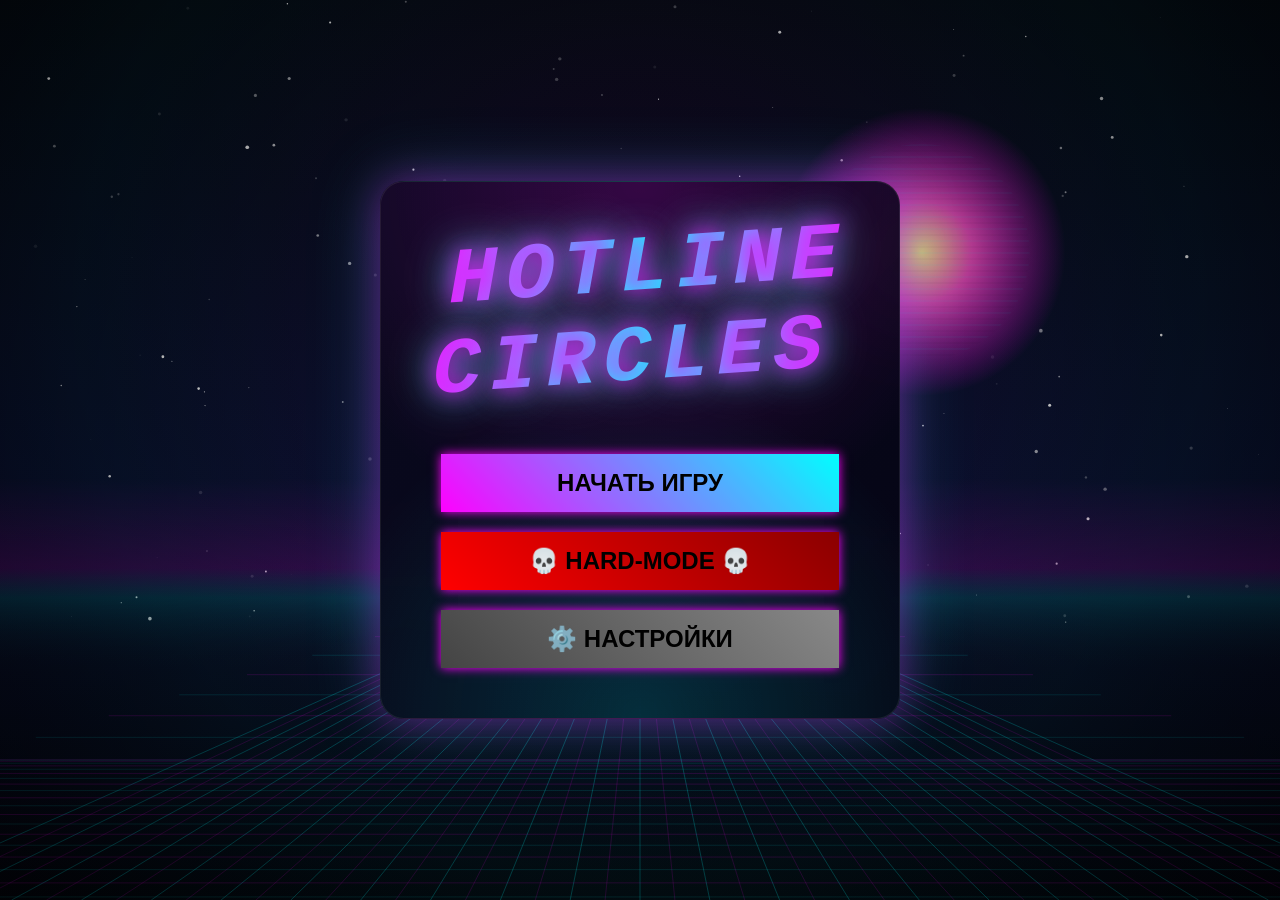
==== index.html @ c74baaf5 "Restore and organize Hotline Circles sources with checks and roadmap Co-authored-by: arena-agent <29" ====
<!DOCTYPE html>
<html lang="ru">
<head>
    <meta charset="UTF-8" />
    <meta name="viewport" content="width=device-width, initial-scale=1.0" />
    <title>Hotline Circles</title>
    <link rel="stylesheet" href="src/styles.css">
</head>
<body>
    <canvas id="menuBg" aria-hidden="true"></canvas>

    <audio id="menuMusic" loop><source src="audio/1.mp3" type="audio/mpeg"></audio>
    <audio id="level1Music" loop><source src="audio/2.mp3" type="audio/mpeg"></audio>
    <audio id="level2Music" loop><source src="audio/3.mp3" type="audio/mpeg"></audio>
    <audio id="level3Music" loop><source src="audio/4.mp3" type="audio/mpeg"></audio>
    <audio id="level4Music" loop><source src="audio/5.mp3" type="audio/mpeg"></audio>
    <audio id="bossMusic" loop><source src="audio/6.mp3" type="audio/mpeg"></audio>

    <div id="mainMenu" class="menu" style="display:flex; flex-direction:column; align-items:center; width:100%; max-width:520px; position:relative; padding:40px 60px; border-radius:24px; background:radial-gradient(circle at top, rgba(255,0,255,0.18), transparent 60%), radial-gradient(circle at bottom, rgba(0,255,255,0.16), transparent 55%), linear-gradient(135deg, rgba(10,10,30,0.95), rgba(5,5,20,0.98)); box-shadow:0 0 40px rgba(255,0,255,0.35), 0 0 70px rgba(0,255,255,0.25); border:1px solid rgba(255,255,255,0.08); backdrop-filter: blur(14px);">
        <button id="secretButton" style="position:absolute; top:52px; left:50%; transform:translateX(-84px); width:46px; height:46px; background:transparent; border:none; cursor:pointer; opacity:0; z-index:1000;" onclick="checkSecretCode()"></button>
        <h1 id="titleText">HOTLINE CIRCLES</h1>
        <button id="startButton" class="menu-button" onclick="showLevelSelect()">Начать игру</button>
        <button id="hardModeButton" class="menu-button" style="background: linear-gradient(45deg, #ff0000, #8B0000);" onclick="startHardMode()">💀 HARD-MODE 💀</button>
        <button id="settingsButton" class="menu-button" style="background: linear-gradient(45deg,#444,#888);" onclick="openSettings()">⚙️ Настройки</button>
    </div>

    <div id="settingsMenu" class="menu" style="display:none; background:rgba(0,0,0,0.95); padding:30px 40px; border:3px solid #00ffff; border-radius:10px;">
        <h1 id="settingsTitle" style="font-size:48px; margin-bottom:20px;">НАСТРОЙКИ</h1>
        <div style="margin-bottom:20px; font-size:20px;">
            <div id="languageLabel" style="margin-bottom:8px;">Язык / Language</div>
            <button id="langRuBtn" class="menu-button" style="padding:8px 20px; font-size:18px;" onclick="setLanguage('ru')">RU</button>
            <button id="langEnBtn" class="menu-button" style="padding:8px 20px; font-size:18px;" onclick="setLanguage('en')">EN</button>
        </div>
        <div style="margin-bottom:20px; font-size:20px;">
            <div id="resolutionLabel" style="margin-bottom:8px;">Размер окна</div>
            <select id="resolutionSelect" onchange="changeResolution(this.value)" style="padding:8px 12px; font-size:18px; background:#111; color:#fff; border:2px solid #00ffff;">
                <option value="1280x720">1280 x 720</option>
                <option value="1400x800">1400 x 800</option>
                <option value="1600x900">1600 x 900</option>
                <option value="1920x1080" selected>1920 x 1080</option>
            </select>
        </div>
        <div style="margin-bottom:20px; font-size:20px;">
            <div id="volumeLabel" style="margin-bottom:8px;">Громкость</div>
            <input id="volumeSlider" type="range" min="0" max="1" step="0.01" value="1" oninput="changeVolume(this.value)" style="width:260px;">
        </div>
        <button id="settingsBackButton" class="menu-button" onclick="closeSettings()">Назад</button>
    </div>

    <div id="levelSelect" class="menu level-select" style="width:min(980px, 92vw);">
        <h1 id="levelSelectTitle">Выбор уровня</h1>

        <div class="chapter-switch" aria-label="Переключатель главы">
            <button id="chapterPrev" class="chapter-arrow" onclick="switchChapter(-1)" aria-label="Предыдущая глава">◀</button>
            <div id="chapterTitle" class="chapter-title">ГЛАВА 1</div>
            <button id="chapterNext" class="chapter-arrow" onclick="switchChapter(1)" aria-label="Следующая глава">▶</button>
        </div>

        <!-- Chapter 1: original levels (unchanged) -->
        <div id="levelGrid" style="display:grid; grid-template-columns: repeat(3, minmax(0, 1fr)); gap:16px; margin: 18px 0 10px; align-items:stretch;">
            <button class="level-button" style="max-width:none; width:100%; margin:0;" onclick="selectLevelForCharacterChoice(0)">🎓 Уровень 0 - ОБУЧЕНИЕ</button>
            <button class="level-button" style="max-width:none; width:100%; margin:0;" onclick="selectLevelForCharacterChoice(1)">📍 Уровень 1 - СКЛАД</button>
            <button class="level-button" style="max-width:none; width:100%; margin:0;" onclick="selectLevelForCharacterChoice(2)">🏢 Уровень 2 - ОФИС</button>
            <button class="level-button" style="max-width:none; width:100%; margin:0;" onclick="selectLevelForCharacterChoice(3)">🏭 Уровень 3 - ЗАВОД</button>
            <button class="level-button" style="max-width:none; width:100%; margin:0;" onclick="selectLevelForCharacterChoice(4)">📡 Уровень 4 - ШТАБ</button>
            <button class="level-button" style="max-width:none; width:100%; margin:0;" onclick="selectLevelForCharacterChoice(5)">💀 Уровень 5 - БОСС</button>
        </div>

        <!-- Chapter 2: levels (switchable) -->
        <div id="levelGrid2" style="display:none; grid-template-columns: repeat(3, minmax(0, 1fr)); gap:16px; margin: 18px 0 10px; align-items:stretch;">
            <button class="level-button" style="max-width:none; width:100%; margin:0; background:linear-gradient(45deg,#ff7a00,#00ffff); border-color:rgba(255,255,255,0.35);" onclick="selectChapter2Level(1)">🔥 HoTRoD</button>
            <button class="level-button" style="max-width:none; width:100%; margin:0; background:linear-gradient(45deg,#a855f7,#ff3b3b); border-color:rgba(255,255,255,0.35);" onclick="selectChapter2Level(2)">🌤️ Skyward Ascent</button>
            <button class="level-button" style="max-width:none; width:100%; margin:0; background:linear-gradient(45deg,#444,#888); border-color:rgba(255,255,255,0.25);" onclick="showGameAlert('ГЛАВА 2 пока в разработке.', 'Глава 2')">🚧 Скоро...</button>
        </div>

        <div class="menu-footer">
            <button class="menu-button" onclick="backToMainMenu()">Назад</button>
        </div>
    </div>

    <div id="characterSelect" class="menu character-select">
        <h1 id="characterSelectTitle">Выберите персонажа</h1>
        <div class="character-grid">
            <div class="character-card" onclick="selectCharacter('standard', this)">
                <canvas class="character-icon" width="100" height="100" id="charStandard"></canvas>
                <div class="character-name">Стандарт</div>
                <div class="character-desc">Ускоренная стрельба (ПКМ)<br><b>100 HP</b></div>
            </div>
            <div class="character-card" onclick="selectCharacter('tank', this)">
                <canvas class="character-icon" width="100" height="100" id="charTank"></canvas>
                <div class="character-name">Танк</div>
                <div class="character-desc">Щит от урона (ПКМ)<br><b>200 HP</b></div>
            </div>
            <div class="character-card" onclick="selectCharacter('ammo', this)">
                <canvas class="character-icon" width="100" height="100" id="charAmmo"></canvas>
                <div class="character-name">Стрелок</div>
                <div class="character-desc">Аптечка +50 HP (ПКМ)<br>x2 боезапас | <b>100 HP</b></div>
            </div>
            <div class="character-card" onclick="selectCharacter('machete_char', this)">
                <canvas class="character-icon" width="100" height="100" id="charMachete"></canvas>
                <div class="character-name">Рубака</div>
                <div class="character-desc">Буйство (ПКМ)<br>Мачете 40 урона | <b>125 HP</b></div>
            </div>

            <!-- Secret character (unlocked by code) -->
            <div id="charPyroCard" class="character-card" style="display:none;" onclick="selectCharacter('pyro', this)">
                <canvas class="character-icon" width="100" height="100" id="charPyro"></canvas>
                <div class="character-name">Поджигатель</div>
                <div class="character-desc">Огнемет (ЛКМ)<br>100 патронов | <b>100 HP</b><br><span style="color:#ffb14a;">При 0 топлива: появится +30</span></div>
            </div>
        </div>
        <div class="menu-footer">
            <button class="menu-button" onclick="backToLevelSelect()">Назад</button>
        </div>
    </div>

    <!-- Chapter 2 Character Select (HoTRoD: only Jack available) -->
    <div id="characterSelectCh2" class="menu character-select" style="display:none;">
        <h1 id="characterSelectTitleCh2">ГЛАВА 2 — Выберите персонажа</h1>
        <div class="character-grid" style="grid-template-columns: minmax(220px, 280px); width:min(520px, 92vw); justify-content:center; margin: 18px auto 14px;">
            <div class="character-card" onclick="selectCharacterCh2('mesh', this)">
                <canvas class="character-icon" width="100" height="100" id="charMesh"></canvas>
                <div class="character-name">Jack</div>
                <div class="character-desc">Два пистолета (ЛКМ)<br>Граната (ПКМ)<br><b>125 HP</b></div>
            </div>
        </div>
        <div class="menu-footer">
            <button class="menu-button" onclick="backToLevelSelectFromCh2()">Назад</button>
        </div>
    </div>

    <!-- Chapter 2 Character Select (Skyward Ascent: only Skyler available) -->
    <div id="characterSelectCh2L2" class="menu character-select" style="display:none;">
        <h1 id="characterSelectTitleCh2L2">ГЛАВА 2 — Выберите персонажа</h1>
        <div class="character-grid" style="grid-template-columns: minmax(220px, 280px); width:min(520px, 92vw); justify-content:center; margin: 18px auto 14px;">
            <div class="character-card" onclick="selectCharacterCh2L2('skyler', this)">
                <canvas class="character-icon" width="100" height="100" id="charSkyler"></canvas>
                <div class="character-name">Skyler</div>
                <div class="character-desc">ПП (3 пули) (ЛКМ)<br>Рывок (ПКМ)<br><b>100 HP</b></div>
            </div>
        </div>
        <div class="menu-footer">
            <button class="menu-button" onclick="backToLevelSelectFromCh2L2()">Назад</button>
        </div>
    </div>

    <div id="gameContainer" style="display: none; position:absolute; left:50%; top:50%; transform:translate(-50%, -50%); overflow:hidden;">
        <canvas id="gameCanvas"></canvas>

        <div id="hud" class="hud">
            <div id="hudHP" class="hud-pill hud-hp">
                <svg class="hud-icon" viewBox="0 0 24 24" fill="currentColor" aria-hidden="true">
                    <path d="M12 21s-7.2-4.4-9.6-8.4C.9 10.1 1.6 7 3.9 5.3c2.1-1.6 5.1-1.2 6.8.7L12 7.4l1.3-1.4c1.7-1.9 4.7-2.3 6.8-.7 2.3 1.7 3 4.8 1.5 7.3C19.2 16.6 12 21 12 21z"/>
                </svg>
                <div class="flex flex-col leading-tight">
                    <div class="hud-sub">HP</div>
                    <div class="hud-value"><span id="playerHP">100</span>/<span id="playerMaxHP">100</span></div>
                </div>
            </div>

            <div id="hudAmmo" class="hud-pill hud-ammo">
                <svg class="hud-icon" viewBox="0 0 24 24" fill="currentColor" aria-hidden="true">
                    <path d="M7 2h10v8c0 3.9-3.1 7-7 7h-1c-1.1 0-2 .9-2 2v3H5v-3c0-2.2 1.8-4 4-4h1c2.8 0 5-2.2 5-5V4H9v6c0 1.7-1.3 3-3 3H5V2h2z"/>
                </svg>
                <div class="flex flex-col leading-tight">
                    <div class="hud-sub">AMMO</div>
                    <div class="hud-value"><span id="ammo">∞</span></div>
                </div>

                <!-- Hidden but kept for compatibility in JS -->
                <span id="weaponName" style="display:none;">Пистолет</span>
            </div>

            <div id="abilityStatus">⚡ <span id="abilityText">Готова</span></div>
        </div>

        <div class="level-indicator"><span id="levelName">УРОВЕНЬ 1</span></div>
        <div id="bossHealth" class="boss-health">
            <div class="boss-name">BIG-BOB</div>
            <div class="boss-health-bar"><div id="bossHealthFill" class="boss-health-fill" style="width: 100%"></div></div>
        </div>
        <div id="miniBossHealth" class="boss-health" style="top: 160px; display: none;">
            <div class="boss-name">ШЕРИФ</div>
            <div class="boss-health-bar"><div id="miniBossHealthFill" class="boss-health-fill" style="width: 100%"></div></div>
        </div>
        <div id="deathMenu" class="death-menu">
            <h2 id="deathTitle">💀 ВЫ ПОГИБЛИ! 💀</h2>
            <p id="deathStats">Убито врагов: <span id="deathKills">0</span>/<span id="deathTotal">0</span></p>
            <button id="deathRestartBtn" class="death-button" onclick="restartLevel()">🔄 Перезапустить</button>
            <button id="deathMenuBtn" class="death-button" onclick="exitToMenu()">🚪 В меню</button>
        </div>
        <div id="pauseMenu" class="pause-menu">
            <h2 id="pauseTitle">ПАУЗА</h2>
            <button id="pauseResumeBtn" class="pause-button" onclick="resumeGame()">Продолжить</button>
            <button id="pauseRestartBtn" class="pause-button" onclick="restartLevel()">Перезапустить уровень</button>
            <button id="pauseSettingsBtn" class="pause-button" onclick="openSettingsFromPause()">Настройки</button>
            <button id="pauseMenuExitBtn" class="pause-button" onclick="exitToMenu()">Выйти в главное меню</button>
        </div>
        <div id="tutorialText" class="tutorial-text" style="display: none;"></div>
    </div>

    <div id="gameDialog" style="display:none; position:fixed; inset:0; z-index:500; align-items:center; justify-content:center; background:rgba(0,0,0,0.7);">
        <div style="min-width:400px; max-width:600px; background:#05050a; border:3px solid #ff00ff; box-shadow:0 0 25px #ff00ff; padding:24px 32px; text-align:center; position:relative;">
            <div id="gameDialogTitle" style="font-size:28px; margin-bottom:12px; color:#ff00ff; text-shadow:0 0 10px #ff00ff; font-weight:bold;"></div>
            <div id="gameDialogText" style="font-size:18px; color:#fff; white-space:pre-wrap; margin-bottom:16px;"></div>
            <input id="gameDialogInput" type="text" style="display:none; width:100%; padding:8px 10px; margin-bottom:16px; background:#111; border:2px solid #555; color:#fff; outline:none;" />
            <div style="display:flex; justify-content:center; gap:16px; margin-top:8px;">
                <button id="gameDialogOk" class="menu-button" style="font-size:18px; padding:8px 24px;">OK</button>
                <button id="gameDialogCancel" class="menu-button" style="font-size:18px; padding:8px 24px; background:linear-gradient(45deg,#444,#888); display:none;">Отмена</button>
            </div>
        </div>
    </div>

    <script src="src/game.js"></script>
</body>
</html>
---- src/styles.css ----
* { margin: 0; padding: 0; box-sizing: border-box; }
        body { background: #050510; font-family: 'Courier New', monospace; overflow: hidden; height: 100vh; }

        /* 2D neon menu background canvas (doesn't block clicks) */
        #menuBg {
            position: fixed;
            inset: 0;
            width: 100vw;
            height: 100vh;
            z-index: 0;
            pointer-events: none;
            opacity: 1;
            transition: opacity 400ms ease;
        }

        #gameContainer { position: absolute; left: 50%; top: 50%; transform: translate(-50%, -50%); overflow: hidden; z-index: 10; }
        .menu { position: absolute; text-align: center; color: #fff; z-index: 100; left: 50%; top: 50%; transform: translate(-50%, -50%); }

        /* Отключаем выделение текста везде */
        body, button, .menu, .hud, .character-card, .level-button, .menu-button, .pause-menu, .death-menu {
            -webkit-user-select: none;
            -moz-user-select: none;
            -ms-user-select: none;
            user-select: none;
        }

        .menu h1 { font-size: 70px; background: linear-gradient(90deg, #ff00ff, #00ffff, #ff00ff, #00ffff, #ff00ff); background-size: 200% 100%; -webkit-background-clip: text; -webkit-text-fill-color: transparent; background-clip: text; margin-bottom: 40px; letter-spacing: 5px; animation: shimmer 3s linear infinite; text-shadow: 0 0 20px rgba(255, 0, 255, 0.5); }
        @keyframes shimmer { 0% { background-position: 0% 50%; } 100% { background-position: 200% 50%; } }

        /* Стиль неонового логотипа в духе Hotline Miami */
        #titleText {
            font-family: 'Courier New', monospace;
            font-size: 80px;
            transform: skewX(-14deg) rotate(-4deg);
            text-transform: uppercase;
            letter-spacing: 8px;
            text-shadow:
                0 0 22px rgba(255,0,255,0.9),
                0 0 36px rgba(0,255,255,0.8),
                0 0 60px rgba(255,255,255,0.4);
            position: relative;
        }
        #titleText span {
            display: inline-block;
            animation: logoPulse 2.6s ease-in-out infinite;
        }
        #titleText span:nth-child(odd) {
            animation-delay: 0.12s;
        }
        #titleText span:nth-child(2) { animation-delay: 0.0s; }
        #titleText span:nth-child(3) { animation-delay: 0.12s; }
        #titleText span:nth-child(4) { animation-delay: 0.24s; }
        #titleText span:nth-child(5) { animation-delay: 0.36s; }
        #titleText span:nth-child(6) { animation-delay: 0.48s; }
        #titleText span:nth-child(7) { animation-delay: 0.60s; }
        #titleText span:nth-child(8) { animation-delay: 0.72s; }
        #titleText span:nth-child(9) { animation-delay: 0.84s; }
        #titleText span:nth-child(10) { animation-delay: 0.96s; }
        #titleText span:nth-child(11) { animation-delay: 1.08s; }
        #titleText span:nth-child(12) { animation-delay: 1.20s; }
        @keyframes logoPulse {
            0%, 100% {
                transform: translateY(0) scale(1);
                text-shadow:
                    0 0 18px rgba(255,0,255,0.8),
                    0 0 30px rgba(0,255,255,0.7);
            }
            35% {
                transform: translateY(-4px) scale(1.14);
                text-shadow:
                    0 0 26px rgba(255,255,255,1),
                    0 0 42px rgba(0,255,255,0.95),
                    0 0 60px rgba(255,0,255,0.9);
            }
            65% {
                transform: translateY(1px) scale(0.98);
                text-shadow:
                    0 0 14px rgba(255,0,255,0.6),
                    0 0 24px rgba(0,255,255,0.5);
            }
        }

        .menu-button, .level-button, .death-button, .pause-button {
            background: linear-gradient(45deg, #ff00ff, #00ffff);
            border: none;
            color: #000;
            padding: 15px 40px;
            font-size: 24px;
            font-weight: bold;
            cursor: pointer;
            margin: 10px auto;
            text-transform: uppercase;
            transition: all 0.3s;
            box-shadow: 0 0 10px #ff00ff;
            display: block;
            width: 100%;
            max-width: 420px;
        }
        .menu-button:hover, .level-button:hover, .death-button:hover, .pause-button:hover {
            transform: scale(1.05);
            box-shadow: 0 0 20px #ff00ff, 0 0 30px #00ffff;
        }
        .level-select, .character-select, .pause-menu, .death-menu { display: none; }
        .level-button { background: linear-gradient(45deg, #00ffff, #ff00ff); border: 2px solid #fff; padding: 20px 30px; font-size: 20px; min-width: 250px; }

        /* Prevent menus from going off-screen in packaged builds; allow scrolling */
        .menu.level-select,
        .menu.character-select {
            max-height: 92vh;
            overflow-y: auto;
            overflow-x: hidden;
            padding: 18px 18px 22px;
            -webkit-overflow-scrolling: touch;
        }

        /* Character select layout: stable grid, compact spacing */
        .character-grid {
            display: grid;
            grid-template-columns: repeat(auto-fit, minmax(220px, 1fr));
            justify-content: center;
            gap: 18px;
            margin: 18px 0 14px;
            width: min(980px, 92vw);
        }
        .character-card {
            background: rgba(0, 0, 0, 0.8);
            border: 3px solid #fff;
            padding: 20px;
            cursor: pointer;
            transition: transform 0.25s, box-shadow 0.25s, border-color 0.25s;
            width: 100%;
            min-width: 0;
        }
        .character-card:hover { transform: translateY(-6px); box-shadow: 0 10px 30px rgba(255, 0, 255, 0.5); border-color: #ff00ff; }
        .character-card.selected { border-color: #00ff00; box-shadow: 0 0 30px #00ff00; }

        /* Canvas icons: same size + consistent vertical alignment across browsers/EXE */
        .character-icon {
            width: 100px;
            height: 100px;
            display: block;
            margin: 0 auto 14px;
            position: relative;
        }
        .character-name { font-size: 24px; font-weight: bold; margin-bottom: 10px; color: #fff; }
        .character-desc { font-size: 16px; color: #aaa; }

        /* Sticky footer for scrollable menus (keeps Back button reachable) */
        .menu-footer {
            position: sticky;
            bottom: 0;
            padding-top: 12px;
            margin-top: 12px;
            /* Keep Back button reachable without drawing a dark bar */
            background: transparent;
            backdrop-filter: none;
            -webkit-backdrop-filter: none;
        }

        /* NEW HUD bottom-left */
        .hud {
            position: absolute;
            bottom: 20px;
            left: 20px;
            z-index: 10;
            pointer-events: none;
            display: flex;
            flex-direction: column;
            gap: 12px;
        }
        .hud-pill {
            position: relative;
            display: flex;
            align-items: center;
            gap: 12px;
            padding: 12px 16px;
            border-radius: 9999px;
            background: rgba(0, 0, 0, 0.62);
            backdrop-filter: blur(10px);
            -webkit-backdrop-filter: blur(10px);
            min-width: 200px;
            letter-spacing: 0.5px;
            transform: translateZ(0);
            overflow: hidden;
        }
        .hud-pill::after {
            content: "";
            position: absolute;
            inset: -40% -30%;
            background: linear-gradient(90deg, transparent, rgba(255, 255, 255, 0.18), transparent);
            transform: translateX(-160%) skewX(-18deg);
            animation: hudSweep 4.2s linear infinite;
            pointer-events: none;
        }
        @keyframes hudSweep {
            0% { transform: translateX(-160%) skewX(-18deg); opacity: 0; }
            12% { opacity: 1; }
            100% { transform: translateX(160%) skewX(-18deg); opacity: 0; }
        }

        .hud-pill.pop { animation: hudPop 260ms ease-out; }
        @keyframes hudPop {
            0% { transform: scale(1); }
            35% { transform: scale(1.08); }
            70% { transform: scale(0.985); }
            100% { transform: scale(1); }
        }

        .hud-pill.hit { animation: hudHit 320ms ease-out; }
        @keyframes hudHit {
            0% { box-shadow: 0 0 0 rgba(255,0,0,0); }
            30% { box-shadow: 0 0 24px rgba(255,0,80,0.55), 0 0 40px rgba(255,0,0,0.25); }
            100% { box-shadow: 0 0 0 rgba(255,0,0,0); }
        }

        .hud-icon {
            width: 22px;
            height: 22px;
            flex: 0 0 auto;
            filter: drop-shadow(0 0 10px rgba(255,255,255,0.15));
        }
        .hud-value {
            font-size: 18px;
            font-weight: 800;
            color: rgba(255,255,255,0.95);
            text-shadow: 0 0 16px rgba(255,255,255,0.15);
        }
        .hud-sub {
            font-size: 11px;
            letter-spacing: 2px;
            opacity: 0.8;
            text-transform: uppercase;
        }

        .hud-hp {
            border: 1px solid rgba(255, 0, 255, 0.35);
            box-shadow: 0 0 18px rgba(255, 0, 255, 0.22);
        }
        .hud-hp .hud-sub { color: rgba(255, 0, 255, 0.85); }
        .hud-hp .hud-icon { color: #ff3b9d; }

        .hud-ammo {
            border: 1px solid rgba(0, 255, 255, 0.35);
            box-shadow: 0 0 18px rgba(0, 255, 255, 0.18);
        }
        .hud-ammo .hud-sub { color: rgba(0, 255, 255, 0.9); }
        .hud-ammo .hud-icon { color: #00ffff; }

        .hud-hp.danger {
            border-color: rgba(255, 0, 80, 0.55);
            box-shadow: 0 0 24px rgba(255, 0, 80, 0.35);
        }
        .hud-hp.danger .hud-icon {
            animation: heartBeat 900ms ease-in-out infinite;
            filter: drop-shadow(0 0 14px rgba(255, 0, 80, 0.45));
        }
        @keyframes heartBeat {
            0%, 100% { transform: scale(1); }
            35% { transform: scale(1.18); }
            70% { transform: scale(0.98); }
        }

        /* Keep ability text but make it subtle */
        #abilityStatus {
            display: none;
            padding: 10px 14px;
            border-radius: 14px;
            background: rgba(0,0,0,0.55);
            border: 1px solid rgba(255,255,255,0.12);
            backdrop-filter: blur(10px);
            -webkit-backdrop-filter: blur(10px);
            font-size: 14px;
            box-shadow: 0 0 18px rgba(255,255,255,0.07);
        }

        .audio-control, .level-indicator { position: absolute; background: rgba(0, 0, 0, 0.8); padding: 15px 20px; border: 2px solid #00ffff; color: #fff; font-size: 16px; transition: all 0.3s; box-shadow: 0 0 10px #00ffff; }
        .audio-control { bottom: 20px; right: 20px; cursor: pointer; }
        .audio-control:hover { background: rgba(0, 255, 255, 0.3); transform: scale(1.05); }
        .level-indicator { top: 20px; right: 20px; border-color: #ff00ff; color: #ff00ff; font-size: 24px; font-weight: bold; text-shadow: 0 0 10px #ff00ff; box-shadow: 0 0 15px #ff00ff; pointer-events: none; }
        .boss-health { position: absolute; top: 100px; left: 50%; transform: translateX(-50%); width: 600px; display: none; pointer-events: none; }
        .boss-health-bar { width: 100%; height: 40px; background: rgba(0, 0, 0, 0.8); border: 3px solid #ff0000; border-radius: 20px; overflow: hidden; box-shadow: 0 0 20px #ff0000; }
        .boss-health-fill { height: 100%; background: linear-gradient(90deg, #ff0000, #ff6600); transition: width 0.3s; box-shadow: inset 0 0 20px rgba(255, 255, 255, 0.3); }
        .boss-name { text-align: center; color: #ff0000; font-size: 24px; font-weight: bold; margin-bottom: 10px; text-shadow: 0 0 10px #ff0000; }
        .death-menu, .pause-menu { position: absolute; top: 50%; left: 50%; transform: translate(-50%, -50%); background: rgba(0, 0, 0, 0.95); padding: 40px; border: 3px solid #ff0000; border-radius: 10px; z-index: 200; text-align: center; }
        .pause-menu { border-color: #00ffff; }
        .death-menu h2, .pause-menu h2 { font-size: 48px; margin-bottom: 20px; }
        .death-menu h2 { color: #ff0000; text-shadow: 0 0 20px #ff0000; }
        .pause-menu h2 { color: #00ffff; text-shadow: 0 0 20px #00ffff; }
        .death-menu p { color: #fff; font-size: 24px; margin-bottom: 30px; }
        .death-button { background: linear-gradient(45deg, #ff0000, #ff6600); box-shadow: 0 0 10px #ff0000; }
        .death-button:hover { box-shadow: 0 0 20px #ff0000; }
        .pause-button { background: linear-gradient(45deg, #00ffff, #00aaff); }
        .pause-button:hover { box-shadow: 0 0 20px #00ffff; }
        .tutorial-text { position: absolute; top: 50%; left: 50%; transform: translate(-50%, -50%); color: #00ffff; font-size: 32px; font-weight: bold; text-shadow: 0 0 10px #00ffff; text-align: center; z-index: 101; pointer-events: none; background: rgba(0,0,0,0.7); padding: 15px 30px; border-radius: 10px; border: 2px solid #00ffff; white-space: pre-wrap; }

        /* Chapter switcher (Level Select) */
        .chapter-switch {
            display: flex;
            align-items: center;
            justify-content: center;
            gap: 14px;
            margin: 10px 0 6px;
        }
        .chapter-title {
            font-size: 36px;
            font-weight: 800;
            letter-spacing: 2px;
            text-transform: uppercase;
            color: #fff;
            text-shadow: 0 0 14px rgba(255,255,255,0.12), 0 0 18px rgba(0,255,255,0.18);
        }
        .chapter-arrow {
            width: 56px;
            height: 56px;
            border-radius: 14px;
            border: 2px solid rgba(255,255,255,0.35);
            background: rgba(0,0,0,0.55);
            color: #fff;
            font-size: 28px;
            line-height: 1;
            cursor: pointer;
            transition: transform 0.2s, background 0.2s, border-color 0.2s, opacity 0.2s;
            box-shadow: 0 0 18px rgba(0,255,255,0.14);
        }
        .chapter-arrow:hover {
            transform: scale(1.06);
            background: rgba(0,255,255,0.12);
            border-color: rgba(0,255,255,0.7);
        }
        .chapter-arrow:disabled {
            opacity: 0.35;
            cursor: not-allowed;
            transform: none;
            background: rgba(0,0,0,0.35);
            border-color: rgba(255,255,255,0.18);
            box-shadow: none;
        }

        /* Responsive level grid */
        @media (max-width: 900px) {
            #levelGrid, #levelGrid2 { grid-template-columns: repeat(2, minmax(0, 1fr)) !important; }
        }
        @media (max-width: 620px) {
            #levelGrid, #levelGrid2 { grid-template-columns: 1fr !important; }
        }
        @media (max-width: 520px) {
            .chapter-title { font-size: 28px; }
        }

    
/* Local replacements for the three Tailwind utilities used by the HUD. */
.flex { display: flex; }
.flex-col { flex-direction: column; }
.leading-tight { line-height: 1.25; }
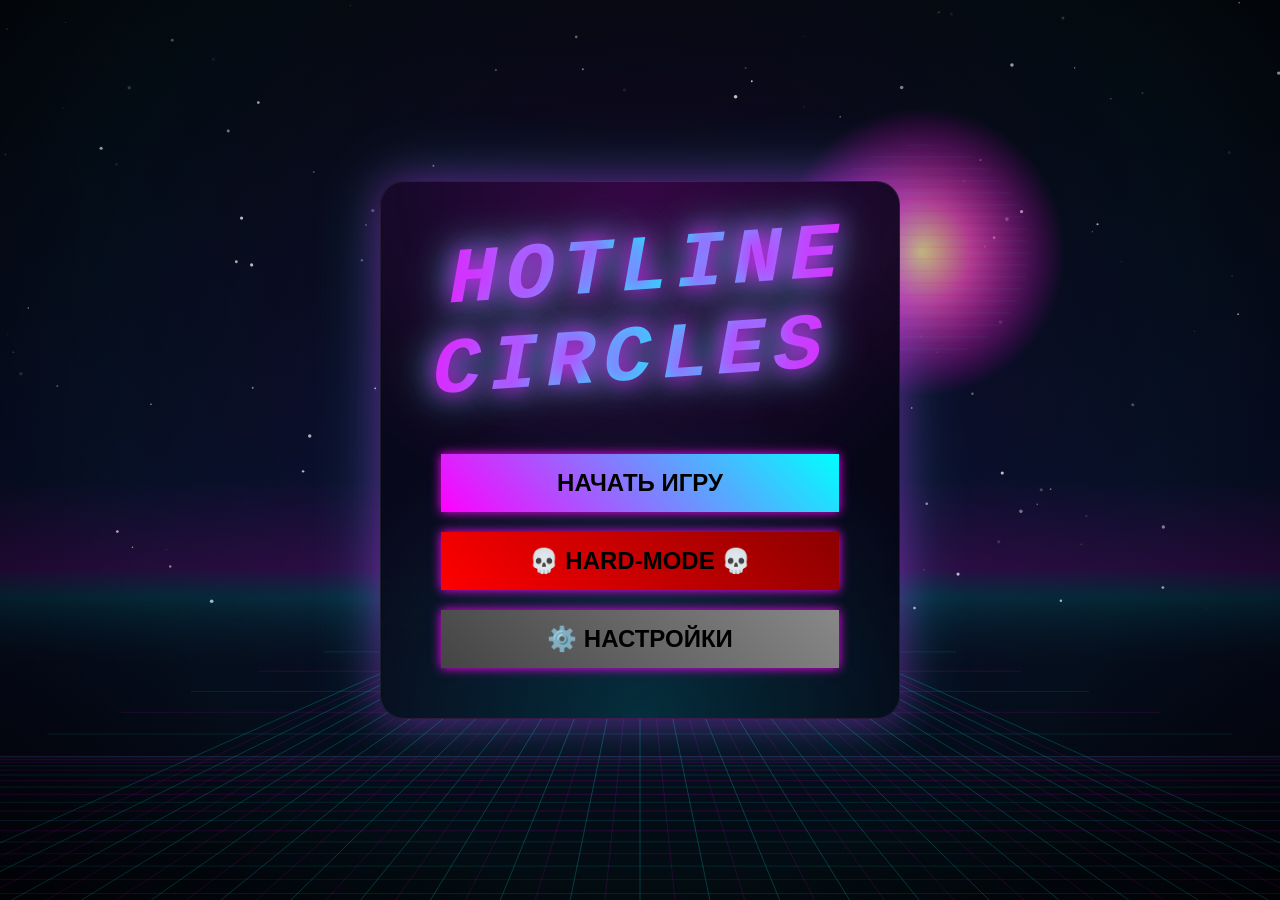
==== commit 9e4c50cf: "Rework single campaign, combat feedback and navigable level generation Co-authored-by: arena-agent <" ====
--- a/index.html
+++ b/index.html
@@ -50,13 +50,6 @@
     <div id="levelSelect" class="menu level-select" style="width:min(980px, 92vw);">
         <h1 id="levelSelectTitle">Выбор уровня</h1>
 
-        <div class="chapter-switch" aria-label="Переключатель главы">
-            <button id="chapterPrev" class="chapter-arrow" onclick="switchChapter(-1)" aria-label="Предыдущая глава">◀</button>
-            <div id="chapterTitle" class="chapter-title">ГЛАВА 1</div>
-            <button id="chapterNext" class="chapter-arrow" onclick="switchChapter(1)" aria-label="Следующая глава">▶</button>
-        </div>
-
-        <!-- Chapter 1: original levels (unchanged) -->
         <div id="levelGrid" style="display:grid; grid-template-columns: repeat(3, minmax(0, 1fr)); gap:16px; margin: 18px 0 10px; align-items:stretch;">
             <button class="level-button" style="max-width:none; width:100%; margin:0;" onclick="selectLevelForCharacterChoice(0)">🎓 Уровень 0 - ОБУЧЕНИЕ</button>
             <button class="level-button" style="max-width:none; width:100%; margin:0;" onclick="selectLevelForCharacterChoice(1)">📍 Уровень 1 - СКЛАД</button>
@@ -64,13 +57,6 @@
             <button class="level-button" style="max-width:none; width:100%; margin:0;" onclick="selectLevelForCharacterChoice(3)">🏭 Уровень 3 - ЗАВОД</button>
             <button class="level-button" style="max-width:none; width:100%; margin:0;" onclick="selectLevelForCharacterChoice(4)">📡 Уровень 4 - ШТАБ</button>
             <button class="level-button" style="max-width:none; width:100%; margin:0;" onclick="selectLevelForCharacterChoice(5)">💀 Уровень 5 - БОСС</button>
-        </div>
-
-        <!-- Chapter 2: levels (switchable) -->
-        <div id="levelGrid2" style="display:none; grid-template-columns: repeat(3, minmax(0, 1fr)); gap:16px; margin: 18px 0 10px; align-items:stretch;">
-            <button class="level-button" style="max-width:none; width:100%; margin:0; background:linear-gradient(45deg,#ff7a00,#00ffff); border-color:rgba(255,255,255,0.35);" onclick="selectChapter2Level(1)">🔥 HoTRoD</button>
-            <button class="level-button" style="max-width:none; width:100%; margin:0; background:linear-gradient(45deg,#a855f7,#ff3b3b); border-color:rgba(255,255,255,0.35);" onclick="selectChapter2Level(2)">🌤️ Skyward Ascent</button>
-            <button class="level-button" style="max-width:none; width:100%; margin:0; background:linear-gradient(45deg,#444,#888); border-color:rgba(255,255,255,0.25);" onclick="showGameAlert('ГЛАВА 2 пока в разработке.', 'Глава 2')">🚧 Скоро...</button>
         </div>
 
         <div class="menu-footer">
@@ -111,36 +97,6 @@
         </div>
         <div class="menu-footer">
             <button class="menu-button" onclick="backToLevelSelect()">Назад</button>
-        </div>
-    </div>
-
-    <!-- Chapter 2 Character Select (HoTRoD: only Jack available) -->
-    <div id="characterSelectCh2" class="menu character-select" style="display:none;">
-        <h1 id="characterSelectTitleCh2">ГЛАВА 2 — Выберите персонажа</h1>
-        <div class="character-grid" style="grid-template-columns: minmax(220px, 280px); width:min(520px, 92vw); justify-content:center; margin: 18px auto 14px;">
-            <div class="character-card" onclick="selectCharacterCh2('mesh', this)">
-                <canvas class="character-icon" width="100" height="100" id="charMesh"></canvas>
-                <div class="character-name">Jack</div>
-                <div class="character-desc">Два пистолета (ЛКМ)<br>Граната (ПКМ)<br><b>125 HP</b></div>
-            </div>
-        </div>
-        <div class="menu-footer">
-            <button class="menu-button" onclick="backToLevelSelectFromCh2()">Назад</button>
-        </div>
-    </div>
-
-    <!-- Chapter 2 Character Select (Skyward Ascent: only Skyler available) -->
-    <div id="characterSelectCh2L2" class="menu character-select" style="display:none;">
-        <h1 id="characterSelectTitleCh2L2">ГЛАВА 2 — Выберите персонажа</h1>
-        <div class="character-grid" style="grid-template-columns: minmax(220px, 280px); width:min(520px, 92vw); justify-content:center; margin: 18px auto 14px;">
-            <div class="character-card" onclick="selectCharacterCh2L2('skyler', this)">
-                <canvas class="character-icon" width="100" height="100" id="charSkyler"></canvas>
-                <div class="character-name">Skyler</div>
-                <div class="character-desc">ПП (3 пули) (ЛКМ)<br>Рывок (ПКМ)<br><b>100 HP</b></div>
-            </div>
-        </div>
-        <div class="menu-footer">
-            <button class="menu-button" onclick="backToLevelSelectFromCh2L2()">Назад</button>
         </div>
     </div>
 
@@ -211,6 +167,9 @@
         </div>
     </div>
 
+    <script src="src/world.js"></script>
+    <script src="src/levels.js"></script>
+    <script src="src/effects.js"></script>
     <script src="src/game.js"></script>
 </body>
 </html>
--- a/src/styles.css
+++ b/src/styles.css
@@ -294,59 +294,14 @@
         .pause-button:hover { box-shadow: 0 0 20px #00ffff; }
         .tutorial-text { position: absolute; top: 50%; left: 50%; transform: translate(-50%, -50%); color: #00ffff; font-size: 32px; font-weight: bold; text-shadow: 0 0 10px #00ffff; text-align: center; z-index: 101; pointer-events: none; background: rgba(0,0,0,0.7); padding: 15px 30px; border-radius: 10px; border: 2px solid #00ffff; white-space: pre-wrap; }
 
-        /* Chapter switcher (Level Select) */
-        .chapter-switch {
-            display: flex;
-            align-items: center;
-            justify-content: center;
-            gap: 14px;
-            margin: 10px 0 6px;
-        }
-        .chapter-title {
-            font-size: 36px;
-            font-weight: 800;
-            letter-spacing: 2px;
-            text-transform: uppercase;
-            color: #fff;
-            text-shadow: 0 0 14px rgba(255,255,255,0.12), 0 0 18px rgba(0,255,255,0.18);
-        }
-        .chapter-arrow {
-            width: 56px;
-            height: 56px;
-            border-radius: 14px;
-            border: 2px solid rgba(255,255,255,0.35);
-            background: rgba(0,0,0,0.55);
-            color: #fff;
-            font-size: 28px;
-            line-height: 1;
-            cursor: pointer;
-            transition: transform 0.2s, background 0.2s, border-color 0.2s, opacity 0.2s;
-            box-shadow: 0 0 18px rgba(0,255,255,0.14);
-        }
-        .chapter-arrow:hover {
-            transform: scale(1.06);
-            background: rgba(0,255,255,0.12);
-            border-color: rgba(0,255,255,0.7);
-        }
-        .chapter-arrow:disabled {
-            opacity: 0.35;
-            cursor: not-allowed;
-            transform: none;
-            background: rgba(0,0,0,0.35);
-            border-color: rgba(255,255,255,0.18);
-            box-shadow: none;
-        }
-
         /* Responsive level grid */
         @media (max-width: 900px) {
-            #levelGrid, #levelGrid2 { grid-template-columns: repeat(2, minmax(0, 1fr)) !important; }
+            #levelGrid { grid-template-columns: repeat(2, minmax(0, 1fr)) !important; }
         }
         @media (max-width: 620px) {
-            #levelGrid, #levelGrid2 { grid-template-columns: 1fr !important; }
-        }
-        @media (max-width: 520px) {
-            .chapter-title { font-size: 28px; }
-        }
+            #levelGrid { grid-template-columns: 1fr !important; }
+        }
+
 
     
 /* Local replacements for the three Tailwind utilities used by the HUD. */
